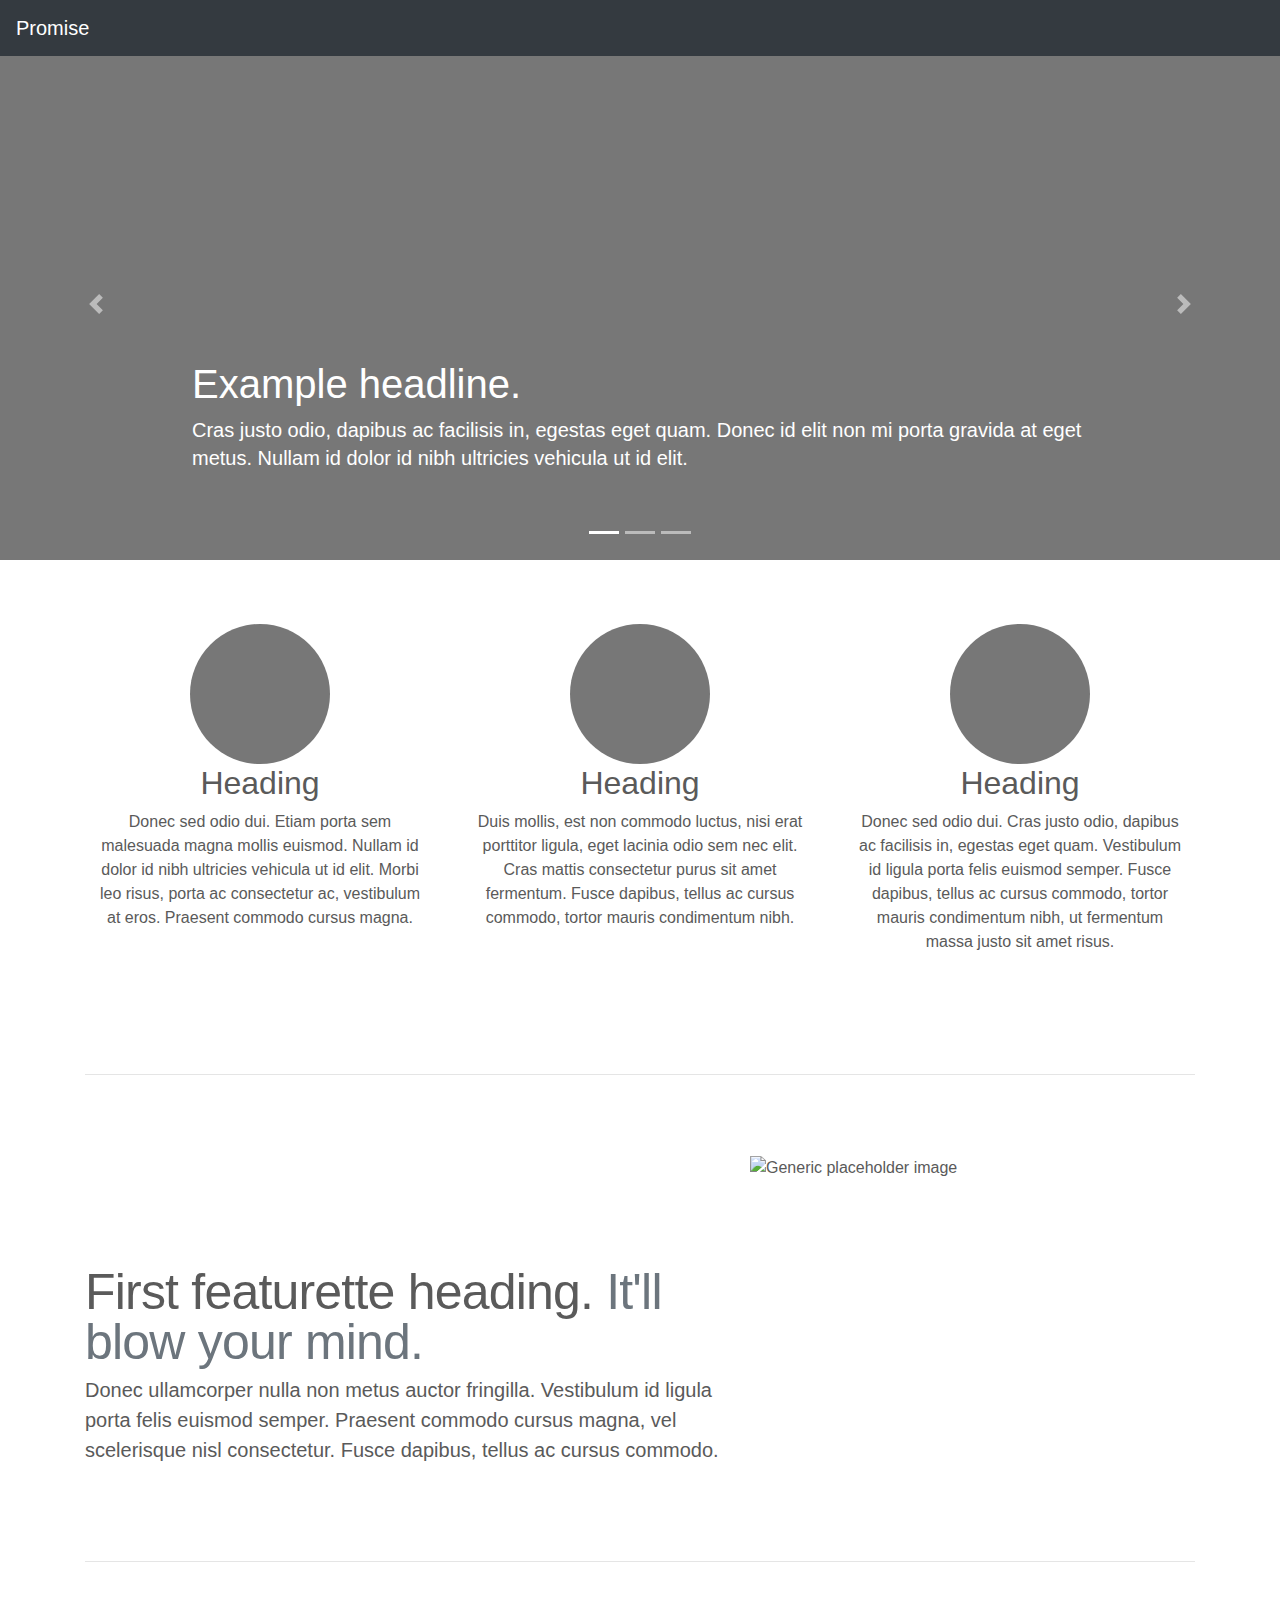
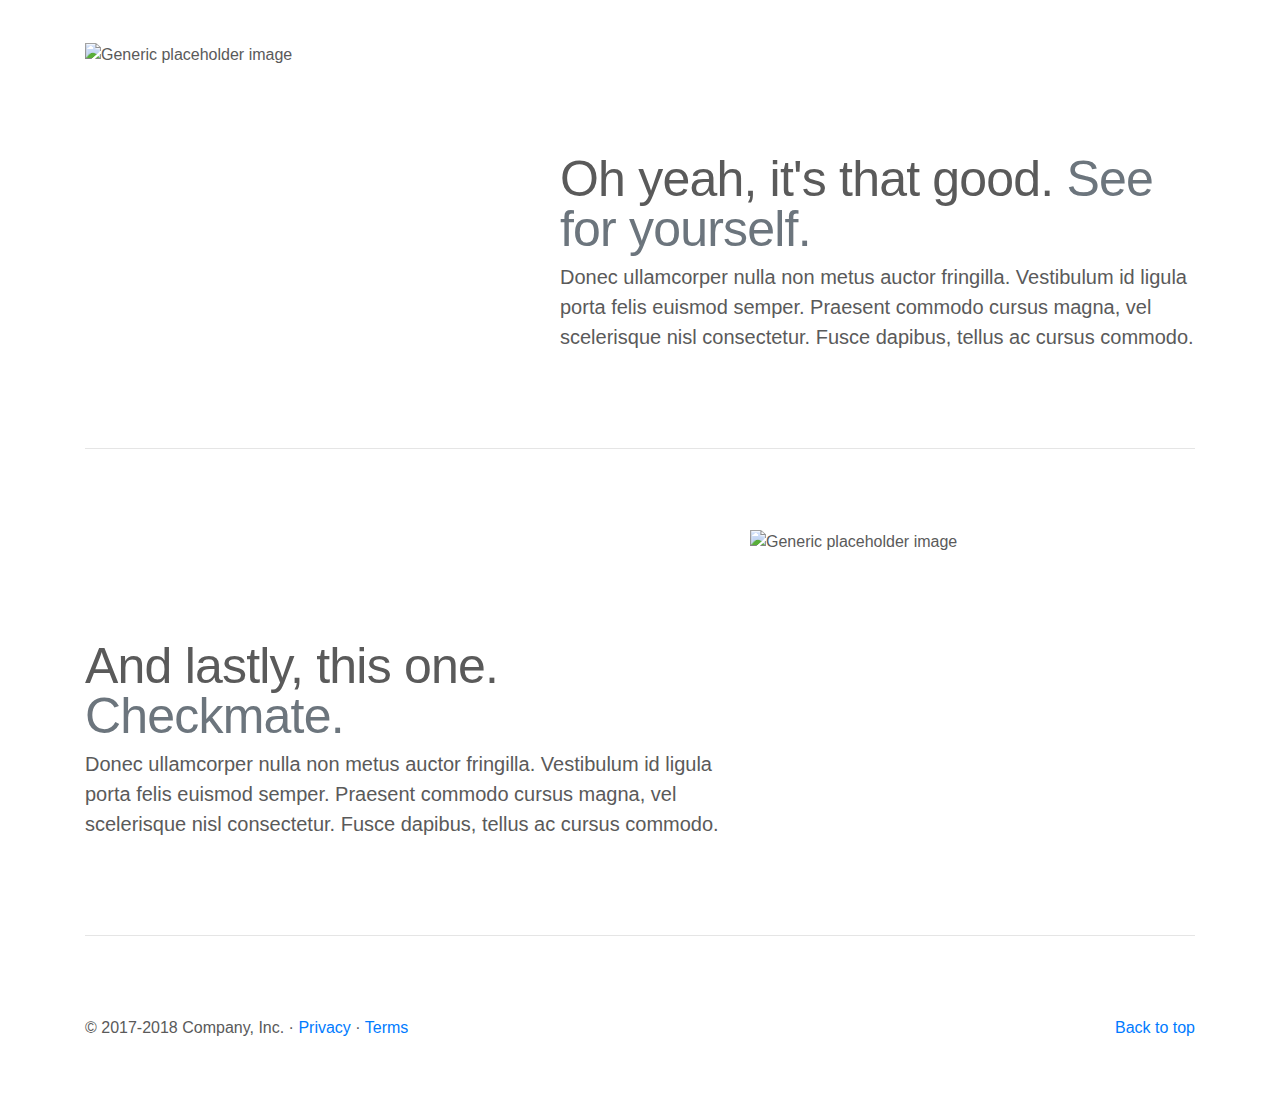
==== website/index.html @ 390e500b "Created project website" ====
<!doctype html>
<html lang="en">
  <head>
    <!-- Required meta tags -->
    <meta charset="utf-8">
    <meta name="viewport" content="width=device-width, initial-scale=1, shrink-to-fit=no">

    <!-- Bootstrap CSS -->
    <link rel="stylesheet" href="https://cdn.jsdelivr.net/npm/bootstrap@4.3.1/dist/css/bootstrap.min.css" integrity="sha384-ggOyR0iXCbMQv3Xipma34MD+dH/1fQ784/j6cY/iJTQUOhcWr7x9JvoRxT2MZw1T" crossorigin="anonymous">

    <!-- Custom styles for this template -->
    <link href="carousel.css" rel="stylesheet">

    <title>Hello, world!</title>
  </head>
  <body>
    <header>
      <nav class="navbar navbar-expand-md navbar-dark fixed-top bg-dark">
        <a class="navbar-brand" href="#">Promise</a>
      </nav>
    </header>

    <main role="main">

      <div id="myCarousel" class="carousel slide" data-ride="carousel">
        <ol class="carousel-indicators">
          <li data-target="#myCarousel" data-slide-to="0" class="active"></li>
          <li data-target="#myCarousel" data-slide-to="1"></li>
          <li data-target="#myCarousel" data-slide-to="2"></li>
        </ol>
        <div class="carousel-inner">
          <div class="carousel-item active">
            <img class="first-slide" src="[data-uri]" alt="First slide">
            <div class="container">
              <div class="carousel-caption text-left">
                <h1>Example headline.</h1>
                <p>Cras justo odio, dapibus ac facilisis in, egestas eget quam. Donec id elit non mi porta gravida at eget metus. Nullam id dolor id nibh ultricies vehicula ut id elit.</p>
              </div>
            </div>
          </div>
          <div class="carousel-item">
            <img class="second-slide" src="[data-uri]" alt="Second slide">
            <div class="container">
              <div class="carousel-caption">
                <h1>Another example headline.</h1>
                <p>Cras justo odio, dapibus ac facilisis in, egestas eget quam. Donec id elit non mi porta gravida at eget metus. Nullam id dolor id nibh ultricies vehicula ut id elit.</p>
              </div>
            </div>
          </div>
          <div class="carousel-item">
            <img class="third-slide" src="[data-uri]" alt="Third slide">
            <div class="container">
              <div class="carousel-caption text-right">
                <h1>One more for good measure.</h1>
                <p>Cras justo odio, dapibus ac facilisis in, egestas eget quam. Donec id elit non mi porta gravida at eget metus. Nullam id dolor id nibh ultricies vehicula ut id elit.</p>
              </div>
            </div>
          </div>
        </div>
        <a class="carousel-control-prev" href="#myCarousel" role="button" data-slide="prev">
          <span class="carousel-control-prev-icon" aria-hidden="true"></span>
          <span class="sr-only">Previous</span>
        </a>
        <a class="carousel-control-next" href="#myCarousel" role="button" data-slide="next">
          <span class="carousel-control-next-icon" aria-hidden="true"></span>
          <span class="sr-only">Next</span>
        </a>
      </div>


      <!-- Marketing messaging and featurettes
      ================================================== -->
      <!-- Wrap the rest of the page in another container to center all the content. -->

      <div class="container marketing">

        <!-- Three columns of text below the carousel -->
        <div class="row">
          
          
          <div class="col-lg-4">
            <img class="rounded-circle" src="[data-uri]" alt="Generic placeholder image" width="140" height="140">
            <h2>Heading</h2>
            <p>Donec sed odio dui. Etiam porta sem malesuada magna mollis euismod. Nullam id dolor id nibh ultricies vehicula ut id elit. Morbi leo risus, porta ac consectetur ac, vestibulum at eros. Praesent commodo cursus magna.</p>
          </div><!-- /.col-lg-4 -->
          
          <div class="col-lg-4">
            <img class="rounded-circle" src="[data-uri]" alt="Generic placeholder image" width="140" height="140">
            <h2>Heading</h2>
            <p>Duis mollis, est non commodo luctus, nisi erat porttitor ligula, eget lacinia odio sem nec elit. Cras mattis consectetur purus sit amet fermentum. Fusce dapibus, tellus ac cursus commodo, tortor mauris condimentum nibh.</p>
          </div><!-- /.col-lg-4 -->
          
          <div class="col-lg-4">
            <img class="rounded-circle" src="[data-uri]" alt="Generic placeholder image" width="140" height="140">
            <h2>Heading</h2>
            <p>Donec sed odio dui. Cras justo odio, dapibus ac facilisis in, egestas eget quam. Vestibulum id ligula porta felis euismod semper. Fusce dapibus, tellus ac cursus commodo, tortor mauris condimentum nibh, ut fermentum massa justo sit amet risus.</p>
          </div><!-- /.col-lg-4 -->
        
        
        </div><!-- /.row -->


        <!-- START THE FEATURETTES -->

        <hr class="featurette-divider">

        <div class="row featurette">
          <div class="col-md-7">
            <h2 class="featurette-heading">First featurette heading. <span class="text-muted">It'll blow your mind.</span></h2>
            <p class="lead">Donec ullamcorper nulla non metus auctor fringilla. Vestibulum id ligula porta felis euismod semper. Praesent commodo cursus magna, vel scelerisque nisl consectetur. Fusce dapibus, tellus ac cursus commodo.</p>
          </div>
          <div class="col-md-5">
            <img class="featurette-image img-fluid mx-auto" data-src="holder.js/500x500/auto" alt="Generic placeholder image">
          </div>
        </div>

        <hr class="featurette-divider">

        <div class="row featurette">
          <div class="col-md-7 order-md-2">
            <h2 class="featurette-heading">Oh yeah, it's that good. <span class="text-muted">See for yourself.</span></h2>
            <p class="lead">Donec ullamcorper nulla non metus auctor fringilla. Vestibulum id ligula porta felis euismod semper. Praesent commodo cursus magna, vel scelerisque nisl consectetur. Fusce dapibus, tellus ac cursus commodo.</p>
          </div>
          <div class="col-md-5 order-md-1">
            <img class="featurette-image img-fluid mx-auto" data-src="holder.js/500x500/auto" alt="Generic placeholder image">
          </div>
        </div>

        <hr class="featurette-divider">

        <div class="row featurette">
          <div class="col-md-7">
            <h2 class="featurette-heading">And lastly, this one. <span class="text-muted">Checkmate.</span></h2>
            <p class="lead">Donec ullamcorper nulla non metus auctor fringilla. Vestibulum id ligula porta felis euismod semper. Praesent commodo cursus magna, vel scelerisque nisl consectetur. Fusce dapibus, tellus ac cursus commodo.</p>
          </div>
          <div class="col-md-5">
            <img class="featurette-image img-fluid mx-auto" data-src="holder.js/500x500/auto" alt="Generic placeholder image">
          </div>
        </div>

        <hr class="featurette-divider">

        <!-- /END THE FEATURETTES -->

      </div><!-- /.container -->


      <!-- FOOTER -->
      <footer class="container">
        <p class="float-right"><a href="#">Back to top</a></p>
        <p>&copy; 2017-2018 Company, Inc. &middot; <a href="#">Privacy</a> &middot; <a href="#">Terms</a></p>
      </footer>
    </main>

    <!-- Optional JavaScript -->
    <!-- jQuery first, then Popper.js, then Bootstrap JS -->
    <script src="https://code.jquery.com/jquery-3.3.1.slim.min.js" integrity="sha384-q8i/X+965DzO0rT7abK41JStQIAqVgRVzpbzo5smXKp4YfRvH+8abtTE1Pi6jizo" crossorigin="anonymous"></script>
    <script src="https://cdn.jsdelivr.net/npm/popper.js@1.14.7/dist/umd/popper.min.js" integrity="sha384-UO2eT0CpHqdSJQ6hJty5KVphtPhzWj9WO1clHTMGa3JDZwrnQq4sF86dIHNDz0W1" crossorigin="anonymous"></script>
    <script src="https://cdn.jsdelivr.net/npm/bootstrap@4.3.1/dist/js/bootstrap.min.js" integrity="sha384-JjSmVgyd0p3pXB1rRibZUAYoIIy6OrQ6VrjIEaFf/nJGzIxFDsf4x0xIM+B07jRM" crossorigin="anonymous"></script>
  </body>
</html>
---- website/carousel.css ----
/* GLOBAL STYLES
-------------------------------------------------- */
/* Padding below the footer and lighter body text */

body {
    padding-top: 3rem;
    padding-bottom: 3rem;
    color: #5a5a5a;
  }
  
  
  /* CUSTOMIZE THE CAROUSEL
  -------------------------------------------------- */
  
  /* Carousel base class */
  .carousel {
    margin-bottom: 4rem;
  }
  /* Since positioning the image, we need to help out the caption */
  .carousel-caption {
    bottom: 3rem;
    z-index: 10;
  }
  
  /* Declare heights because of positioning of img element */
  .carousel-item {
    height: 32rem;
    background-color: #777;
  }
  .carousel-item > img {
    position: absolute;
    top: 0;
    left: 0;
    min-width: 100%;
    height: 32rem;
  }
  
  
  /* MARKETING CONTENT
  -------------------------------------------------- */
  
  /* Center align the text within the three columns below the carousel */
  .marketing .col-lg-4 {
    margin-bottom: 1.5rem;
    text-align: center;
  }
  .marketing h2 {
    font-weight: 400;
  }
  .marketing .col-lg-4 p {
    margin-right: .75rem;
    margin-left: .75rem;
  }
  
  
  /* Featurettes
  ------------------------- */
  
  .featurette-divider {
    margin: 5rem 0; /* Space out the Bootstrap <hr> more */
  }
  
  /* Thin out the marketing headings */
  .featurette-heading {
    font-weight: 300;
    line-height: 1;
    letter-spacing: -.05rem;
  }
  
  
  /* RESPONSIVE CSS
  -------------------------------------------------- */
  
  @media (min-width: 40em) {
    /* Bump up size of carousel content */
    .carousel-caption p {
      margin-bottom: 1.25rem;
      font-size: 1.25rem;
      line-height: 1.4;
    }
  
    .featurette-heading {
      font-size: 50px;
    }
  }
  
  @media (min-width: 62em) {
    .featurette-heading {
      margin-top: 7rem;
    }
  }
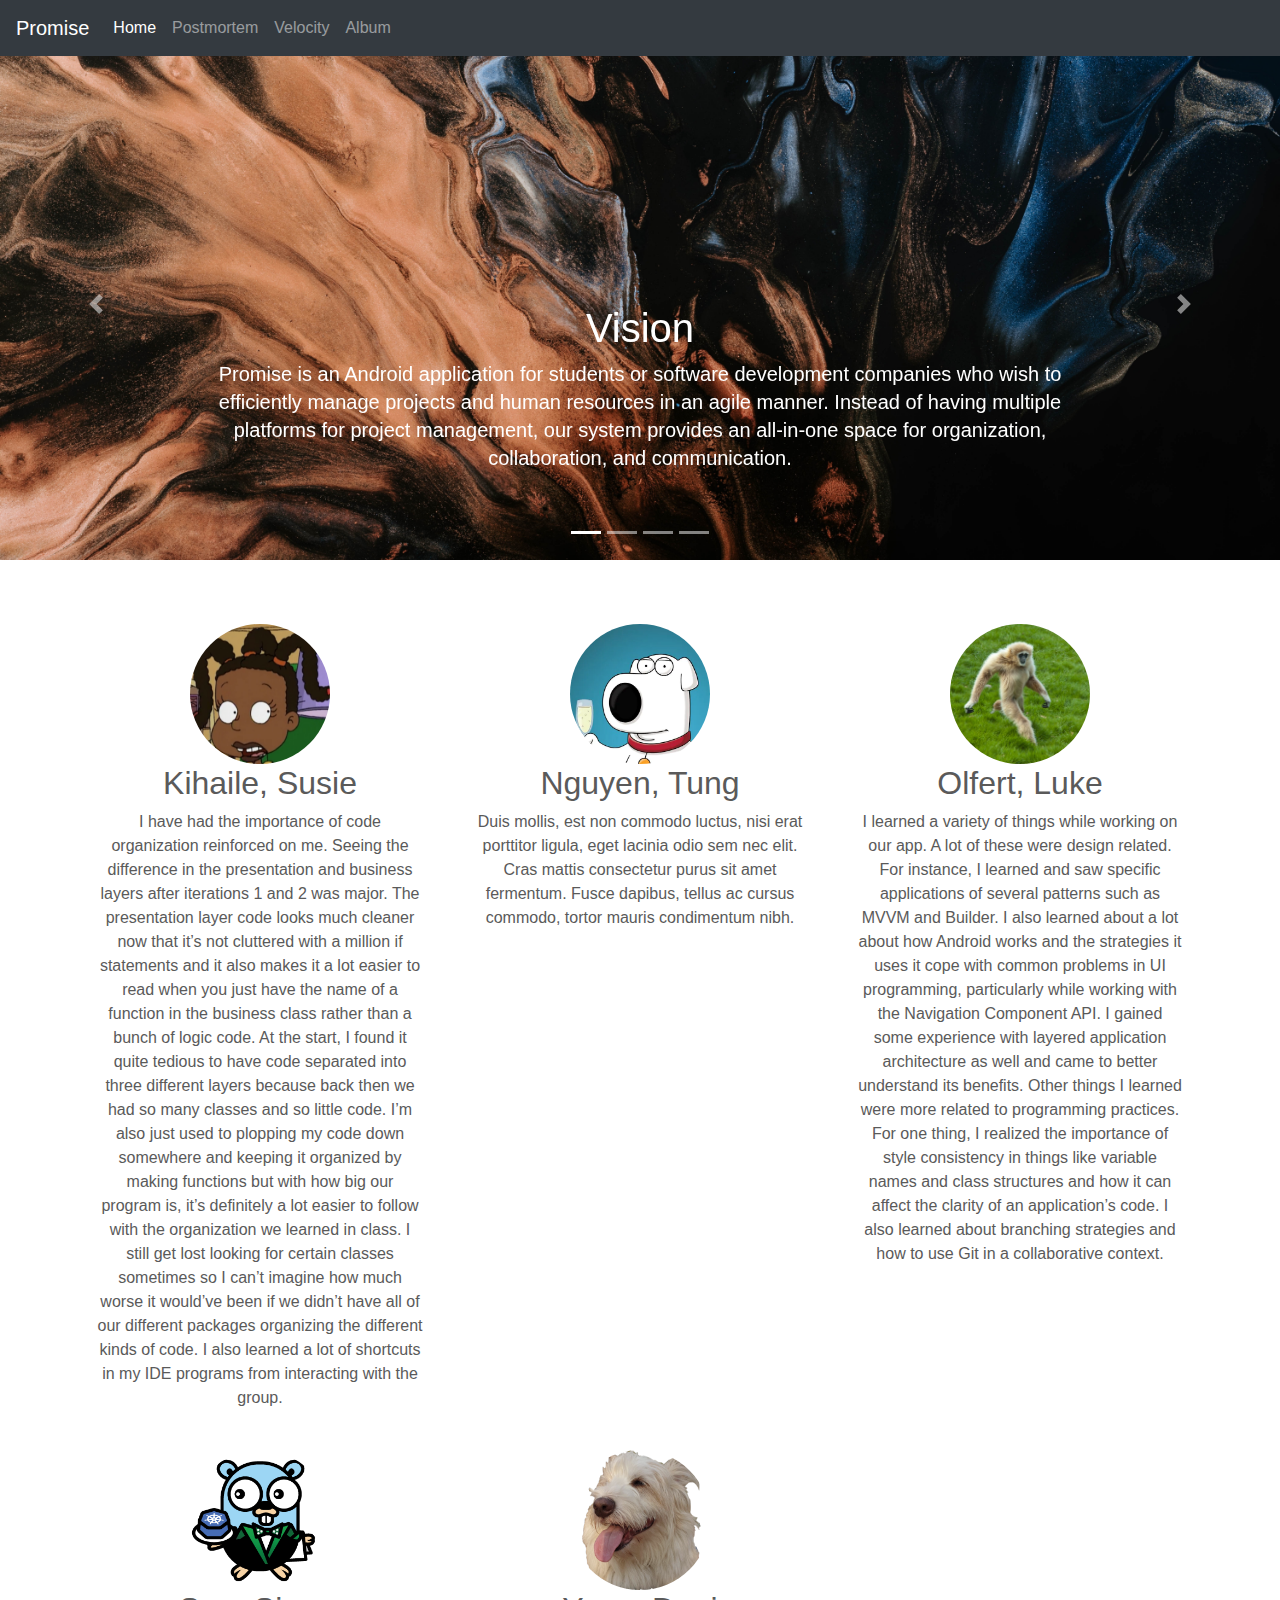
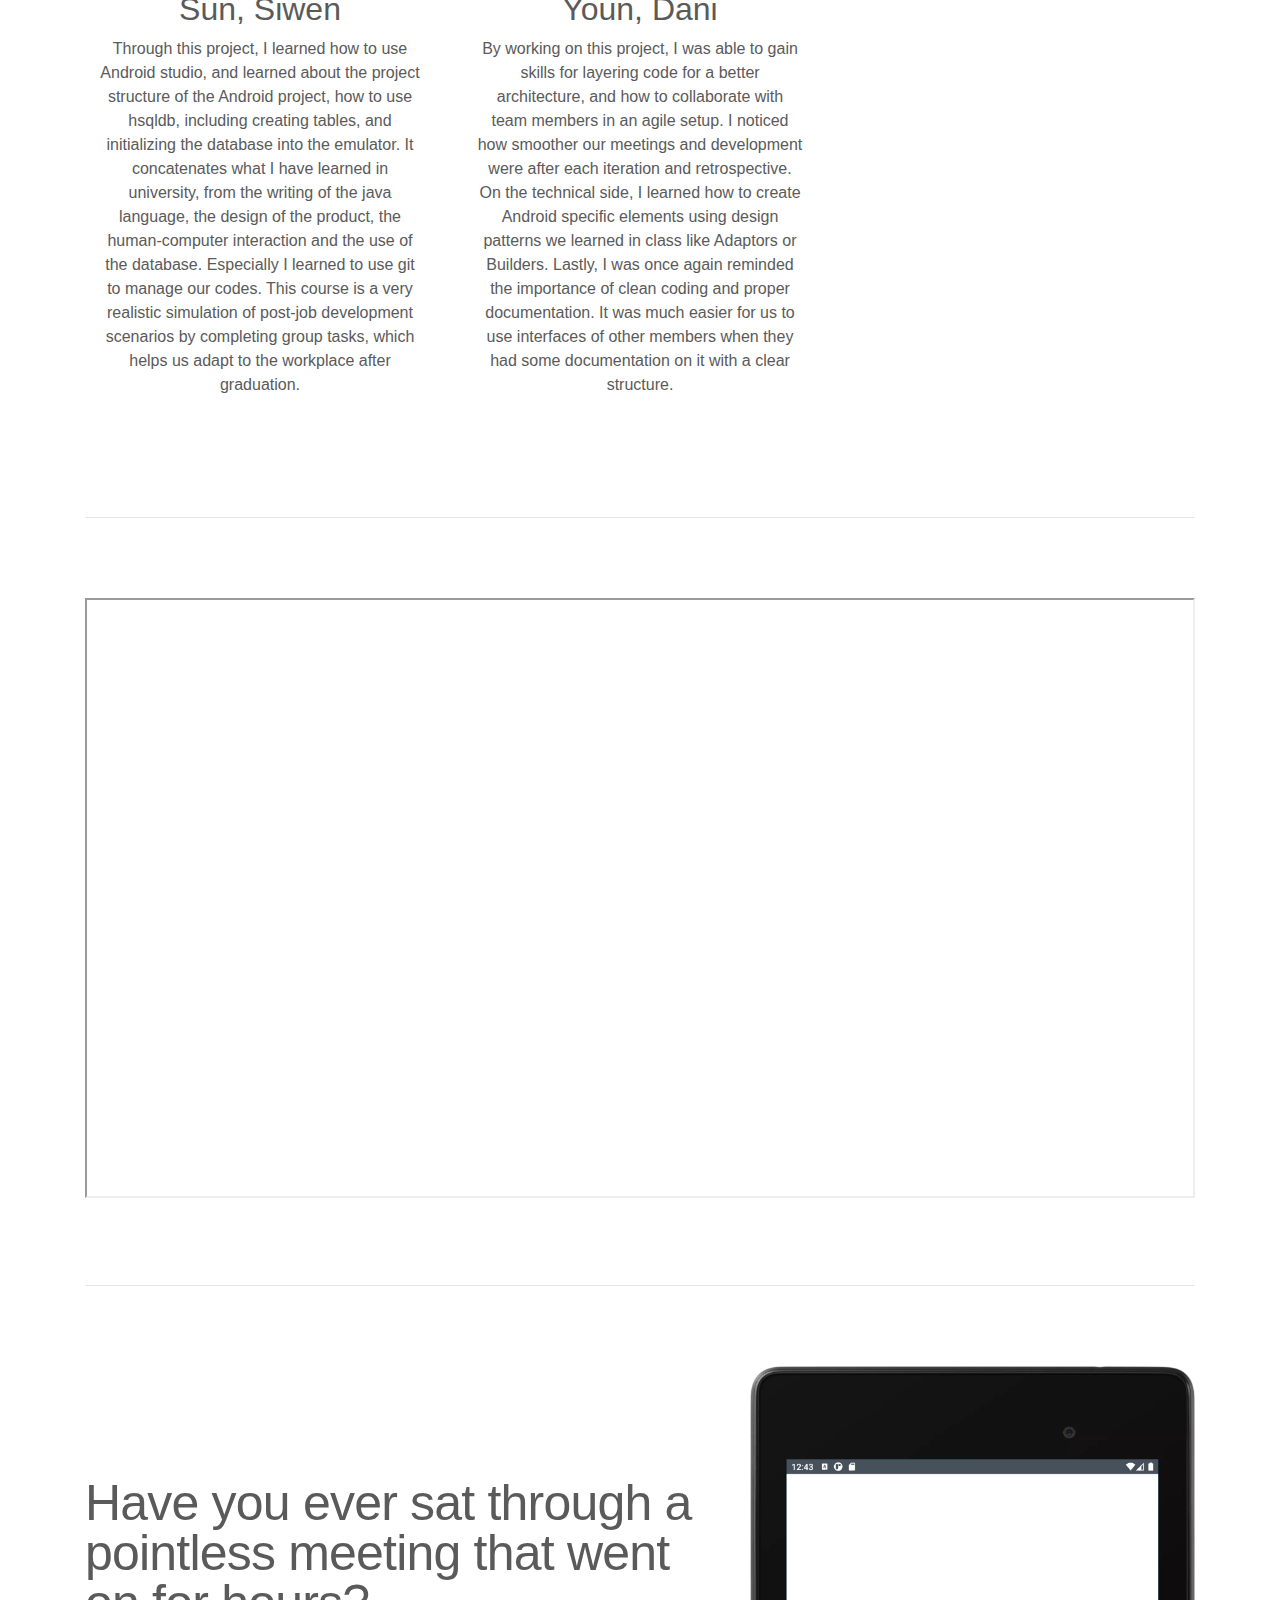
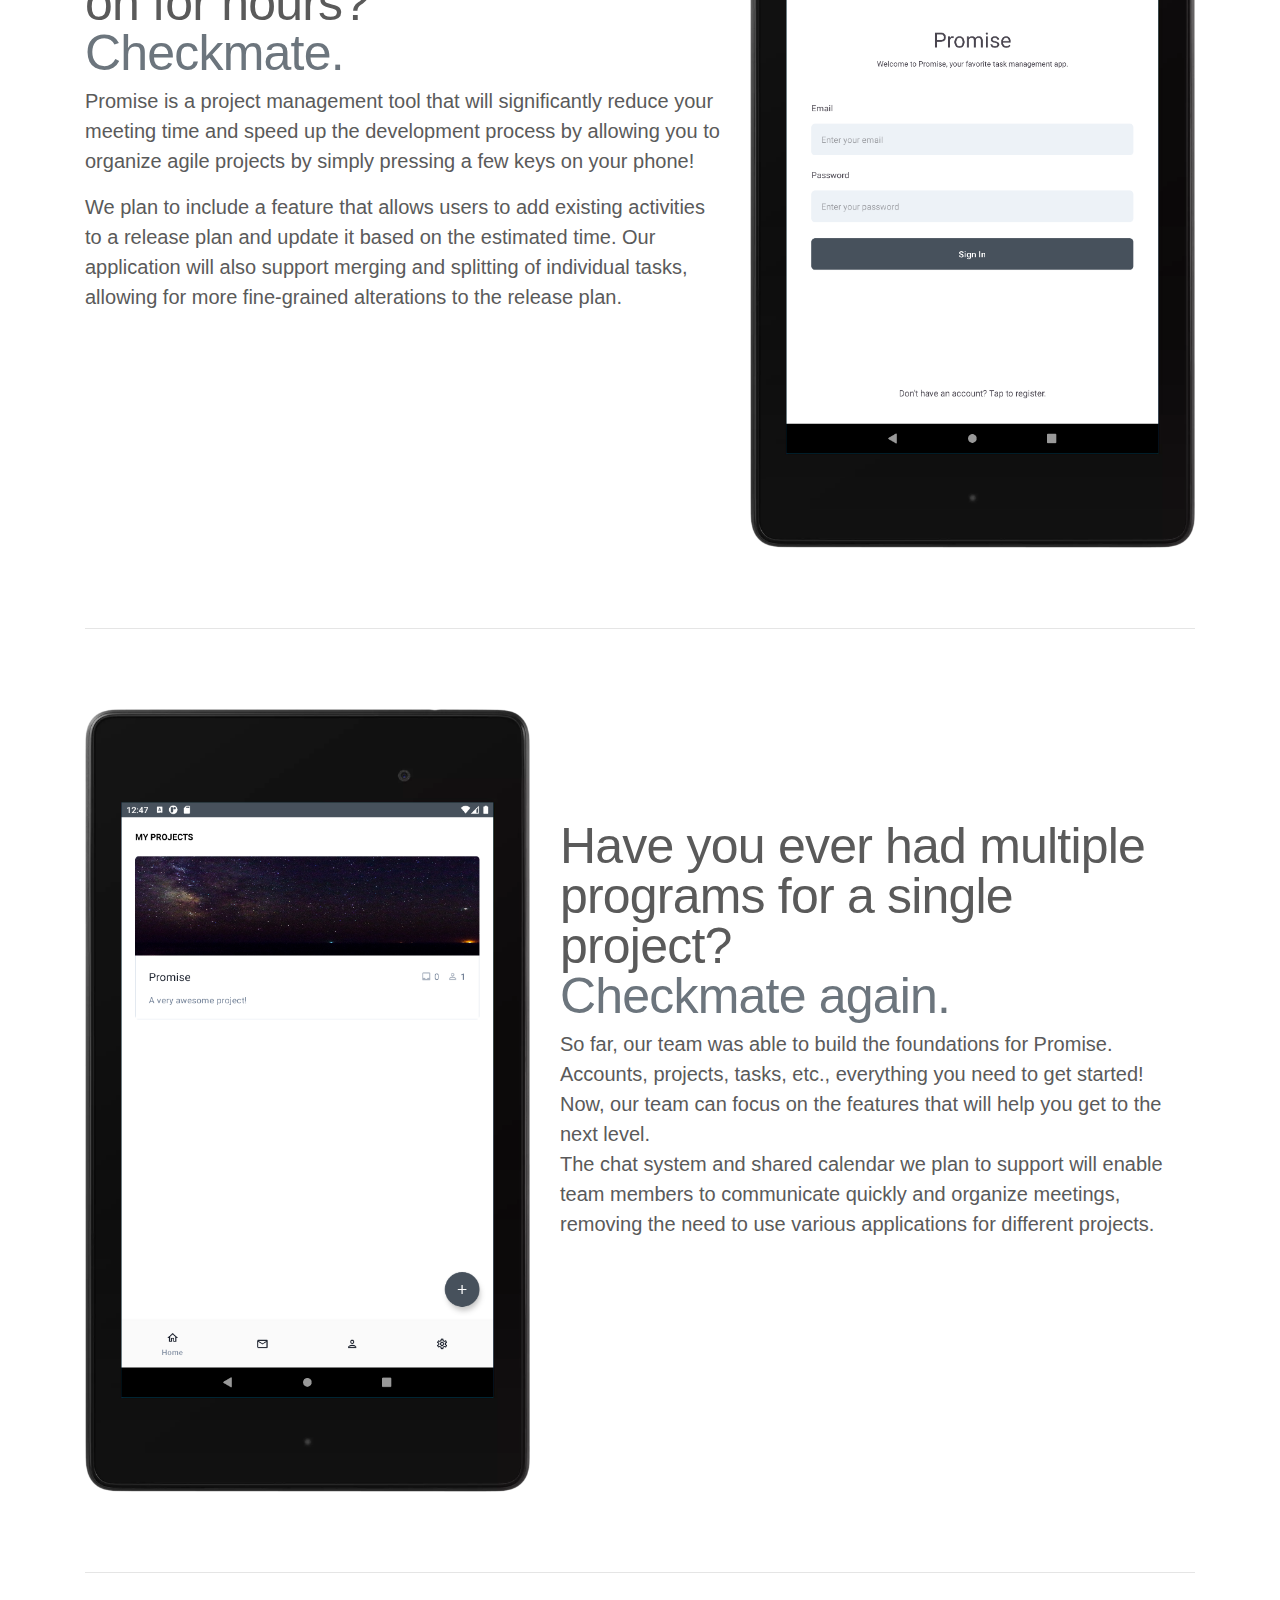
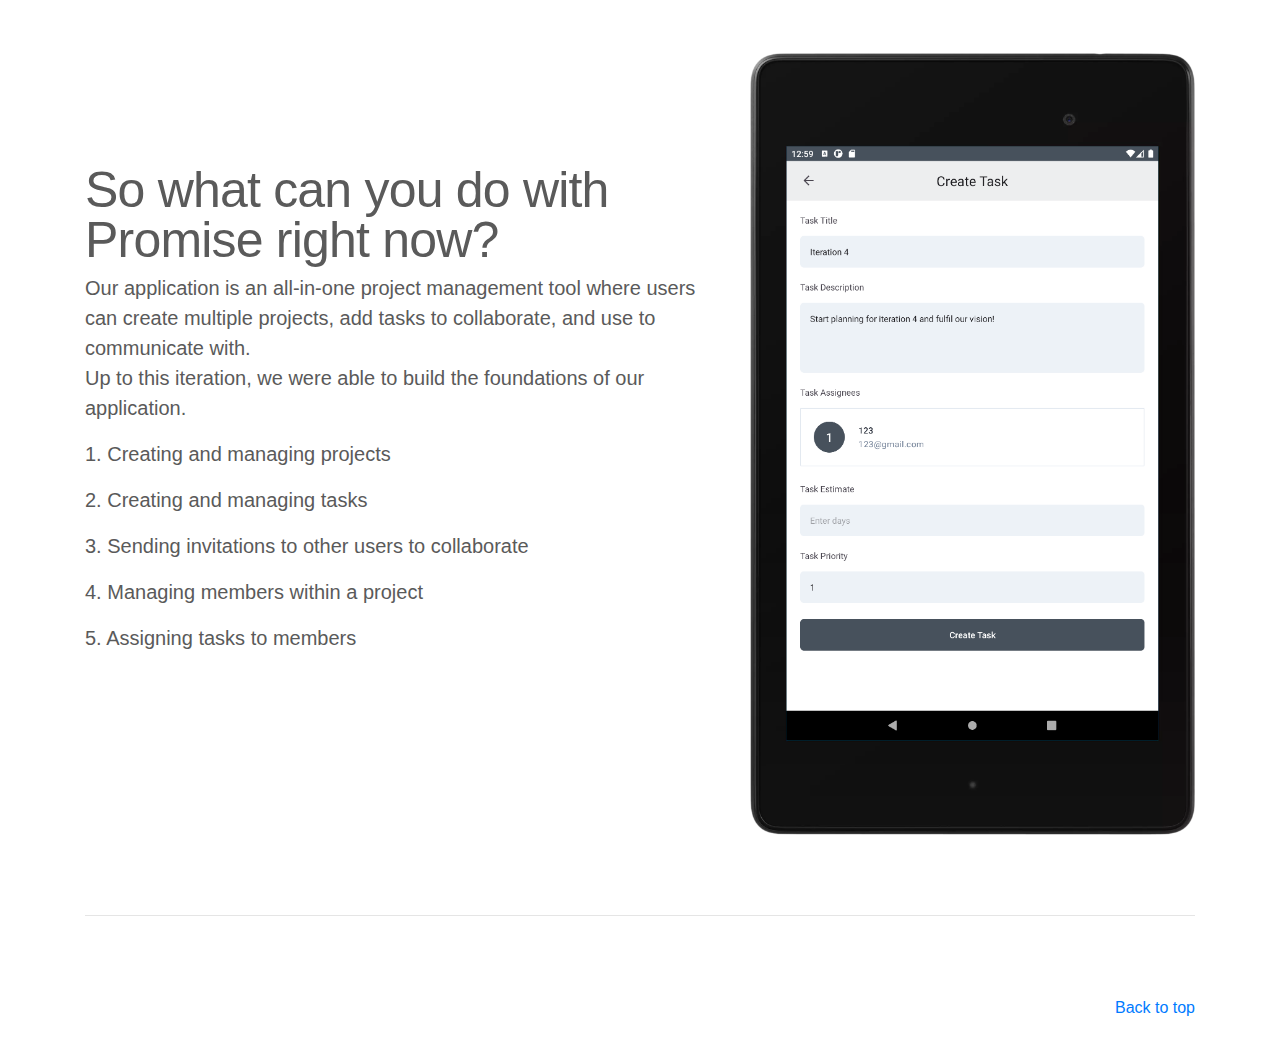
==== commit 7136ea49: "Completed project website" ====
--- a/website/index.html
+++ b/website/index.html
@@ -11,13 +11,32 @@
     <!-- Custom styles for this template -->
     <link href="carousel.css" rel="stylesheet">
 
-    <title>Hello, world!</title>
+    <title>Promise</title>
   </head>
   <body>
     <header>
       <nav class="navbar navbar-expand-md navbar-dark fixed-top bg-dark">
         <a class="navbar-brand" href="#">Promise</a>
+
+        <div class="collapse navbar-collapse" id="navbarCollapse">
+            <ul class="navbar-nav me-auto mb-2 mb-md-0">
+              <li class="nav-item">
+                <a class="nav-link active" aria-current="page" href="index.html">Home</a>
+              </li>
+              <li class="nav-item">
+                <a class="nav-link" href="post.html">Postmortem</a>
+              </li>
+              <li class="nav-item">
+                <a class="nav-link" href="velocity.html">Velocity</a>
+              </li>
+              <li class="nav-item">
+                <a class="nav-link" href="album.html">Album</a>
+              </li>
+            </ul>
+          </div>
+
       </nav>
+
     </header>
 
     <main role="main">
@@ -27,33 +46,47 @@
           <li data-target="#myCarousel" data-slide-to="0" class="active"></li>
           <li data-target="#myCarousel" data-slide-to="1"></li>
           <li data-target="#myCarousel" data-slide-to="2"></li>
+          <li data-target="#myCarousel" data-slide-to="3"></li>
         </ol>
         <div class="carousel-inner">
           <div class="carousel-item active">
-            <img class="first-slide" src="[data-uri]" alt="First slide">
-            <div class="container">
-              <div class="carousel-caption text-left">
-                <h1>Example headline.</h1>
-                <p>Cras justo odio, dapibus ac facilisis in, egestas eget quam. Donec id elit non mi porta gravida at eget metus. Nullam id dolor id nibh ultricies vehicula ut id elit.</p>
+            <div class="container">
+              <div class="carousel-caption">
+                <h1>Vision</h1>
+                <p>Promise is an Android application for students or software development companies who wish to efficiently manage projects and human resources in an agile manner. 
+                    Instead of having multiple platforms for project management, our system provides an all-in-one space for organization, collaboration, and communication.</p>
               </div>
             </div>
           </div>
+          
           <div class="carousel-item">
-            <img class="second-slide" src="[data-uri]" alt="Second slide">
+            <div class="container">
+                <div class="carousel-caption">
+                    <h1>Organization</h1>
+                    <p>Organize your tasks with Promise.
+                        Add tasks to a project and assign members to each task. 
+                        The tasks will be divided and organized by their progress for the project members to easily manage them.</p>
+                </div>
+            </div>
+          </div>
+          <div class="carousel-item">
             <div class="container">
               <div class="carousel-caption">
-                <h1>Another example headline.</h1>
-                <p>Cras justo odio, dapibus ac facilisis in, egestas eget quam. Donec id elit non mi porta gravida at eget metus. Nullam id dolor id nibh ultricies vehicula ut id elit.</p>
+                <h1>Collaboration</h1>
+                <p>Invite others or join projects to work together. 
+                    Manage team members by assigning roles.
+                    We plan to make our roles and tasks more customizable so users can have more control over their projects.</p>
               </div>
             </div>
           </div>
           <div class="carousel-item">
-            <img class="third-slide" src="[data-uri]" alt="Third slide">
-            <div class="container">
-              <div class="carousel-caption text-right">
-                <h1>One more for good measure.</h1>
-                <p>Cras justo odio, dapibus ac facilisis in, egestas eget quam. Donec id elit non mi porta gravida at eget metus. Nullam id dolor id nibh ultricies vehicula ut id elit.</p>
-              </div>
+            <div class="container">
+                <div class="carousel-caption">
+                    <h1>Communication</h1>
+                    <p>Promise will also serve as a communication platform.
+                        We plan to support a shared calendar and a chat system in the future. 
+                        This will help the users distribute work flexibly, review their own schedule and organize group meetings that work for all members.</p>
+                </div>
             </div>
           </div>
         </div>
@@ -74,43 +107,64 @@
 
       <div class="container marketing">
 
-        <!-- Three columns of text below the carousel -->
+        <!-- Contributors -->
         <div class="row">
           
           
           <div class="col-lg-4">
-            <img class="rounded-circle" src="[data-uri]" alt="Generic placeholder image" width="140" height="140">
-            <h2>Heading</h2>
-            <p>Donec sed odio dui. Etiam porta sem malesuada magna mollis euismod. Nullam id dolor id nibh ultricies vehicula ut id elit. Morbi leo risus, porta ac consectetur ac, vestibulum at eros. Praesent commodo cursus magna.</p>
-          </div><!-- /.col-lg-4 -->
-          
-          <div class="col-lg-4">
-            <img class="rounded-circle" src="[data-uri]" alt="Generic placeholder image" width="140" height="140">
-            <h2>Heading</h2>
+            <img class="rounded-circle" src="/website/images/susie.png" alt="Generic placeholder image" width="140" height="140">
+            <h2>Kihaile, Susie</h2>
+            <p>I have had the importance of code organization reinforced on me. Seeing the difference in the presentation and business layers after iterations 1 and 2 was major. The presentation layer code looks much cleaner now that it’s not cluttered with a million if statements and it also makes it a lot easier to read when you just have the name of a function in the business class rather than a bunch of logic code. At the start, I found it quite tedious to have code separated into three different layers because back then we had so many classes and so little code. I’m also just used to plopping my code down somewhere and keeping it organized by making functions but with how big our program is, it’s definitely a lot easier to follow with the organization we learned in class. I still get lost looking for certain classes sometimes so I can’t imagine how much worse it would’ve been if we didn’t have all of our different packages organizing the different kinds of code. 
+                I also learned a lot of shortcuts in my IDE programs from interacting with the group.
+            </p>
+          </div><!-- /.col-lg-4 -->
+          
+          <div class="col-lg-4">
+            <img class="rounded-circle" src="/website/images/felix.png" alt="Generic placeholder image" width="140" height="140">
+            <h2>Nguyen, Tung</h2>
             <p>Duis mollis, est non commodo luctus, nisi erat porttitor ligula, eget lacinia odio sem nec elit. Cras mattis consectetur purus sit amet fermentum. Fusce dapibus, tellus ac cursus commodo, tortor mauris condimentum nibh.</p>
           </div><!-- /.col-lg-4 -->
-          
-          <div class="col-lg-4">
-            <img class="rounded-circle" src="[data-uri]" alt="Generic placeholder image" width="140" height="140">
-            <h2>Heading</h2>
-            <p>Donec sed odio dui. Cras justo odio, dapibus ac facilisis in, egestas eget quam. Vestibulum id ligula porta felis euismod semper. Fusce dapibus, tellus ac cursus commodo, tortor mauris condimentum nibh, ut fermentum massa justo sit amet risus.</p>
-          </div><!-- /.col-lg-4 -->
-        
-        
+
+          <div class="col-lg-4">
+            <img class="rounded-circle" src="/website/images/gibbon.png" alt="Generic placeholder image" width="140" height="140">
+            <h2>Olfert, Luke</h2>
+            <p>I learned a variety of things while working on our app. A lot of these were design related. For instance, I learned and saw specific applications of several patterns such as MVVM and Builder. I also learned about a lot about how Android works and the strategies it uses it cope with common problems in UI programming, particularly while working with the Navigation Component API. I gained some experience with layered application architecture as well and came to better understand its benefits. Other things I learned were more related to programming practices. For one thing, I realized the importance of style consistency in things like variable names and class structures and how it can affect the clarity of an application’s code. I also learned about branching strategies and how to use Git in a collaborative context.</p>
+          </div><!-- /.col-lg-4 -->
+          
+          <div class="col-lg-4">
+            <img class="rounded-circle" src="/website/images/siwen.png" alt="Generic placeholder image" width="140" height="140">
+            <h2>Sun, Siwen</h2>
+            <p>Through this project, I learned how to use Android studio, and learned about the project structure of the Android project, how to use hsqldb, including creating tables, and initializing the database into the emulator. It concatenates what I have learned in university, from the writing of the java language, the design of the product, the human-computer interaction and the use of the database. Especially I learned to use git to manage our codes. This course is a very realistic simulation of post-job development scenarios by completing group tasks, which helps us adapt to the workplace after graduation.</p>
+          </div><!-- /.col-lg-4 -->
+
+          <div class="col-lg-4">
+            <img class="rounded-circle" src="/website/images/oscar.png" alt="Generic placeholder image" width="140" height="140">
+            <h2>Youn, Dani</h2>
+            <p>By working on this project, I was able to gain skills for layering code for a better architecture, and how to collaborate with team members in an agile setup. I noticed how smoother our meetings and development were after each iteration and retrospective. On the technical side, I learned how to create Android specific elements using design patterns we learned in class like Adaptors or Builders. Lastly, I was once again reminded the importance of clean coding and proper documentation. It was much easier for us to use interfaces of other members when they had some documentation on it with a clear structure.</p>
+          </div><!-- /.col-lg-4 -->
+
         </div><!-- /.row -->
 
 
         <!-- START THE FEATURETTES -->
+
+        <hr class="featurette-divider">
+
+        <iframe width="100%" height="600"
+        src="https://www.youtube.com/embed/N8J2-PWYoaA">
+        </iframe>
 
         <hr class="featurette-divider">
 
         <div class="row featurette">
           <div class="col-md-7">
-            <h2 class="featurette-heading">First featurette heading. <span class="text-muted">It'll blow your mind.</span></h2>
-            <p class="lead">Donec ullamcorper nulla non metus auctor fringilla. Vestibulum id ligula porta felis euismod semper. Praesent commodo cursus magna, vel scelerisque nisl consectetur. Fusce dapibus, tellus ac cursus commodo.</p>
-          </div>
+            <h3 class="featurette-heading">Have you ever sat through a pointless meeting that went on for hours?
+                <br><span class="text-muted">Checkmate.</span></h2>
+            <p class="lead">Promise is a project management tool that will significantly reduce your meeting time and speed up the development process by allowing you to organize agile projects by simply pressing a few keys on your phone!</p>
+            <p class="lead">We plan to include a feature that allows users to add existing activities to a release plan and update it based on the estimated time. Our application will also support merging and splitting of individual tasks, allowing for more fine-grained alterations to the release plan.</p>
+        </div>
           <div class="col-md-5">
-            <img class="featurette-image img-fluid mx-auto" data-src="holder.js/500x500/auto" alt="Generic placeholder image">
+            <img class="featurette-image img-fluid mx-auto" src="/website/images/login.png" alt="Generic placeholder image">
           </div>
         </div>
 
@@ -118,25 +172,36 @@
 
         <div class="row featurette">
           <div class="col-md-7 order-md-2">
-            <h2 class="featurette-heading">Oh yeah, it's that good. <span class="text-muted">See for yourself.</span></h2>
-            <p class="lead">Donec ullamcorper nulla non metus auctor fringilla. Vestibulum id ligula porta felis euismod semper. Praesent commodo cursus magna, vel scelerisque nisl consectetur. Fusce dapibus, tellus ac cursus commodo.</p>
+            <h3 class="featurette-heading">Have you ever had multiple programs for a single project?
+                <br><span class="text-muted">Checkmate again.</span></h2>
+            <p class="lead">
+                So far, our team was able to build the foundations for Promise.
+                <br> Accounts, projects, tasks, etc., everything you need to get started!
+                <br> Now, our team can focus on the features that will help you get to the next level.
+                <br> The chat system and shared calendar we plan to support will enable team members to communicate quickly and organize meetings, removing the need to use various applications for different projects.</p>
           </div>
           <div class="col-md-5 order-md-1">
-            <img class="featurette-image img-fluid mx-auto" data-src="holder.js/500x500/auto" alt="Generic placeholder image">
+            <img class="featurette-image img-fluid mx-auto" src="/website/images/dashboard.png" alt="Generic placeholder image">
           </div>
         </div>
 
         <hr class="featurette-divider">
 
         <div class="row featurette">
-          <div class="col-md-7">
-            <h2 class="featurette-heading">And lastly, this one. <span class="text-muted">Checkmate.</span></h2>
-            <p class="lead">Donec ullamcorper nulla non metus auctor fringilla. Vestibulum id ligula porta felis euismod semper. Praesent commodo cursus magna, vel scelerisque nisl consectetur. Fusce dapibus, tellus ac cursus commodo.</p>
-          </div>
-          <div class="col-md-5">
-            <img class="featurette-image img-fluid mx-auto" data-src="holder.js/500x500/auto" alt="Generic placeholder image">
-          </div>
-        </div>
+            <div class="col-md-7">
+              <h3 class="featurette-heading">So what can you do with Promise right now?<span class="text-muted"></span></h2>
+              <p class="lead">Our application is an all-in-one project management tool where users can create multiple projects, add tasks to collaborate, and use to communicate with. 
+                  <br> Up to this iteration, we were able to build the foundations of our application.</p>
+              <p class="lead">1. Creating and managing projects</p>
+              <p class="lead">2. Creating and managing tasks</p>
+              <p class="lead">3. Sending invitations to other users to collaborate</p>
+              <p class="lead">4. Managing members within a project</p>
+              <p class="lead">5. Assigning tasks to members</p>
+          </div>
+            <div class="col-md-5">
+              <img class="featurette-image img-fluid mx-auto" src="/website/images/task.png" alt="Generic placeholder image">
+            </div>
+          </div>
 
         <hr class="featurette-divider">
 
@@ -148,7 +213,6 @@
       <!-- FOOTER -->
       <footer class="container">
         <p class="float-right"><a href="#">Back to top</a></p>
-        <p>&copy; 2017-2018 Company, Inc. &middot; <a href="#">Privacy</a> &middot; <a href="#">Terms</a></p>
       </footer>
     </main>
 
--- a/website/carousel.css
+++ b/website/carousel.css
@@ -15,6 +15,8 @@
   /* Carousel base class */
   .carousel {
     margin-bottom: 4rem;
+    background-image: url(/website/images/pawel-czerwinski-tMbQpdguDVQ-unsplash.jpg);
+    background-size: cover;
   }
   /* Since positioning the image, we need to help out the caption */
   .carousel-caption {
@@ -25,16 +27,25 @@
   /* Declare heights because of positioning of img element */
   .carousel-item {
     height: 32rem;
-    background-color: #777;
+    /* background-color: #777; */
   }
   .carousel-item > img {
     position: absolute;
+    object-fit: cover;
     top: 0;
     left: 0;
     min-width: 100%;
     height: 32rem;
   }
   
+  img {
+    image-rendering: auto;
+    image-rendering: crisp-edges;
+    image-rendering: pixelated;
+  
+    /* Safari seems to support, but seems deprecated and does the same thing as the others. */
+    image-rendering: -webkit-optimize-contrast;
+  }
   
   /* MARKETING CONTENT
   -------------------------------------------------- */
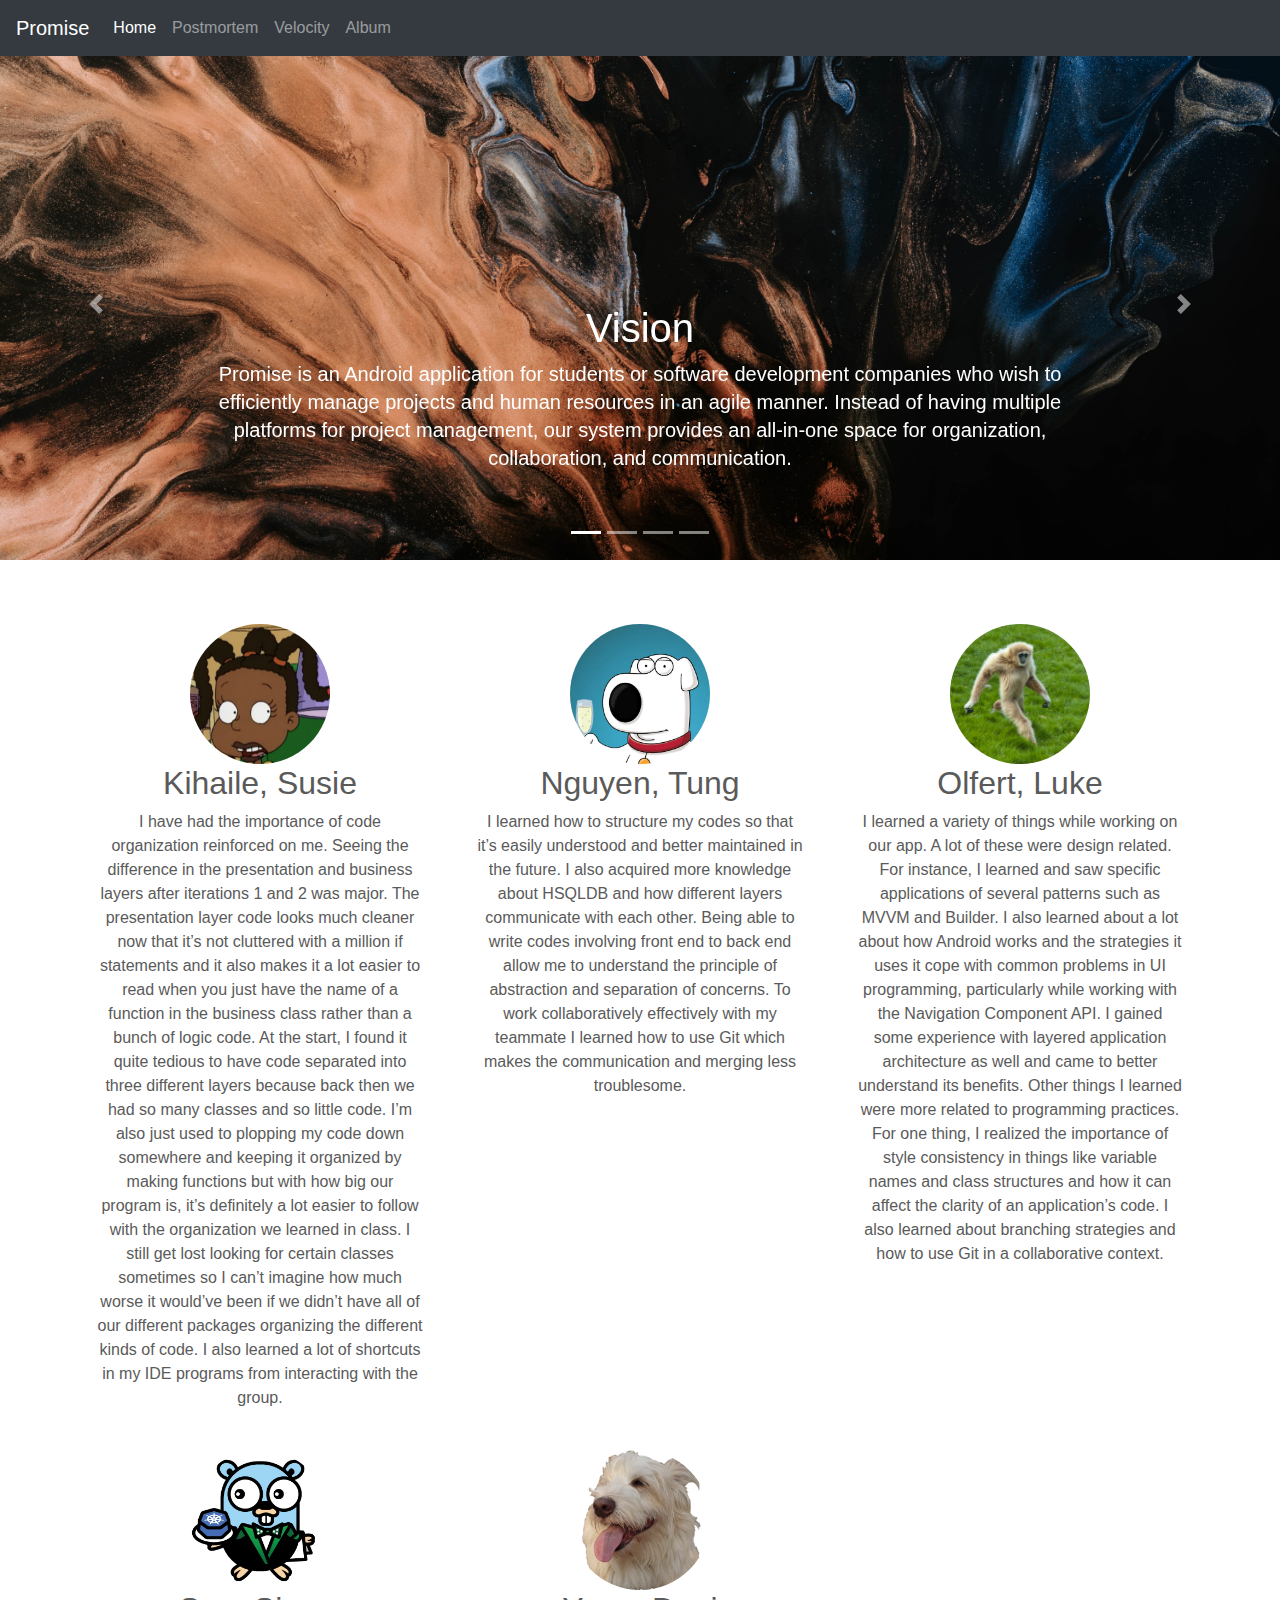
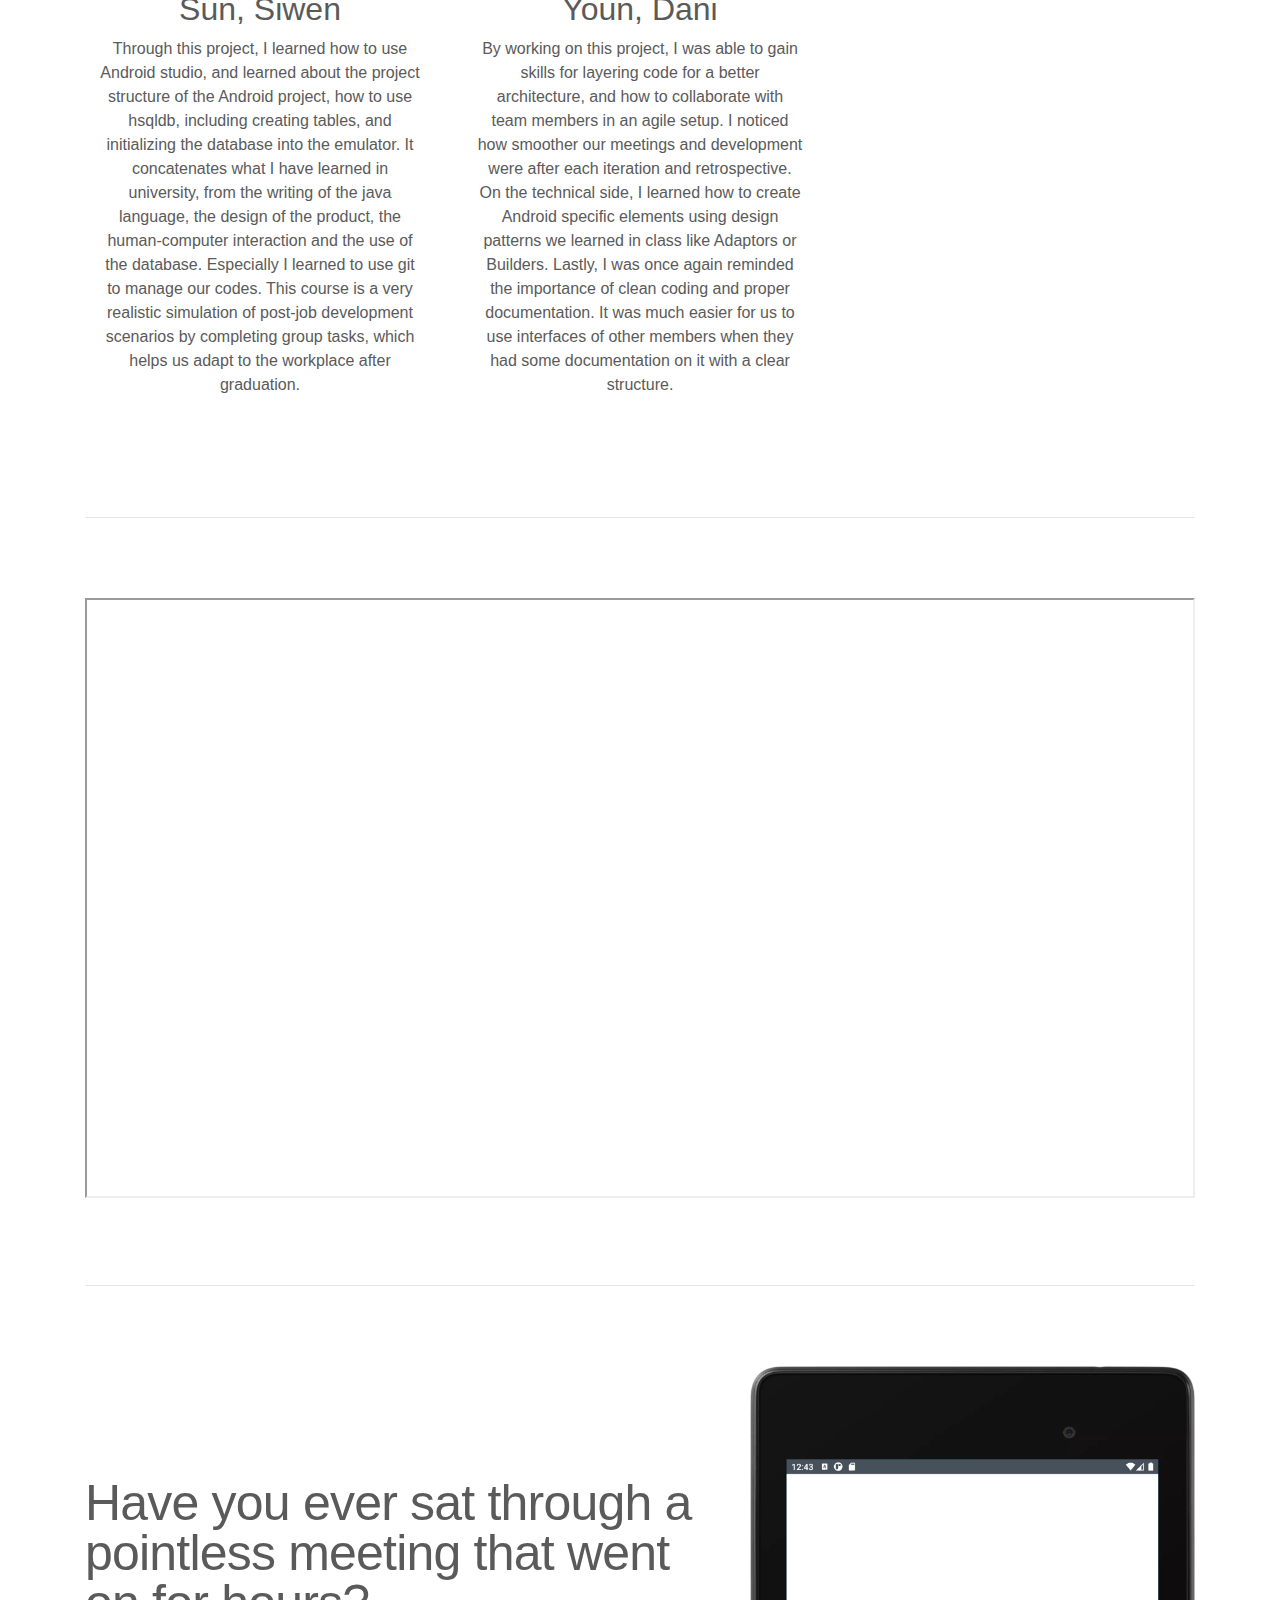
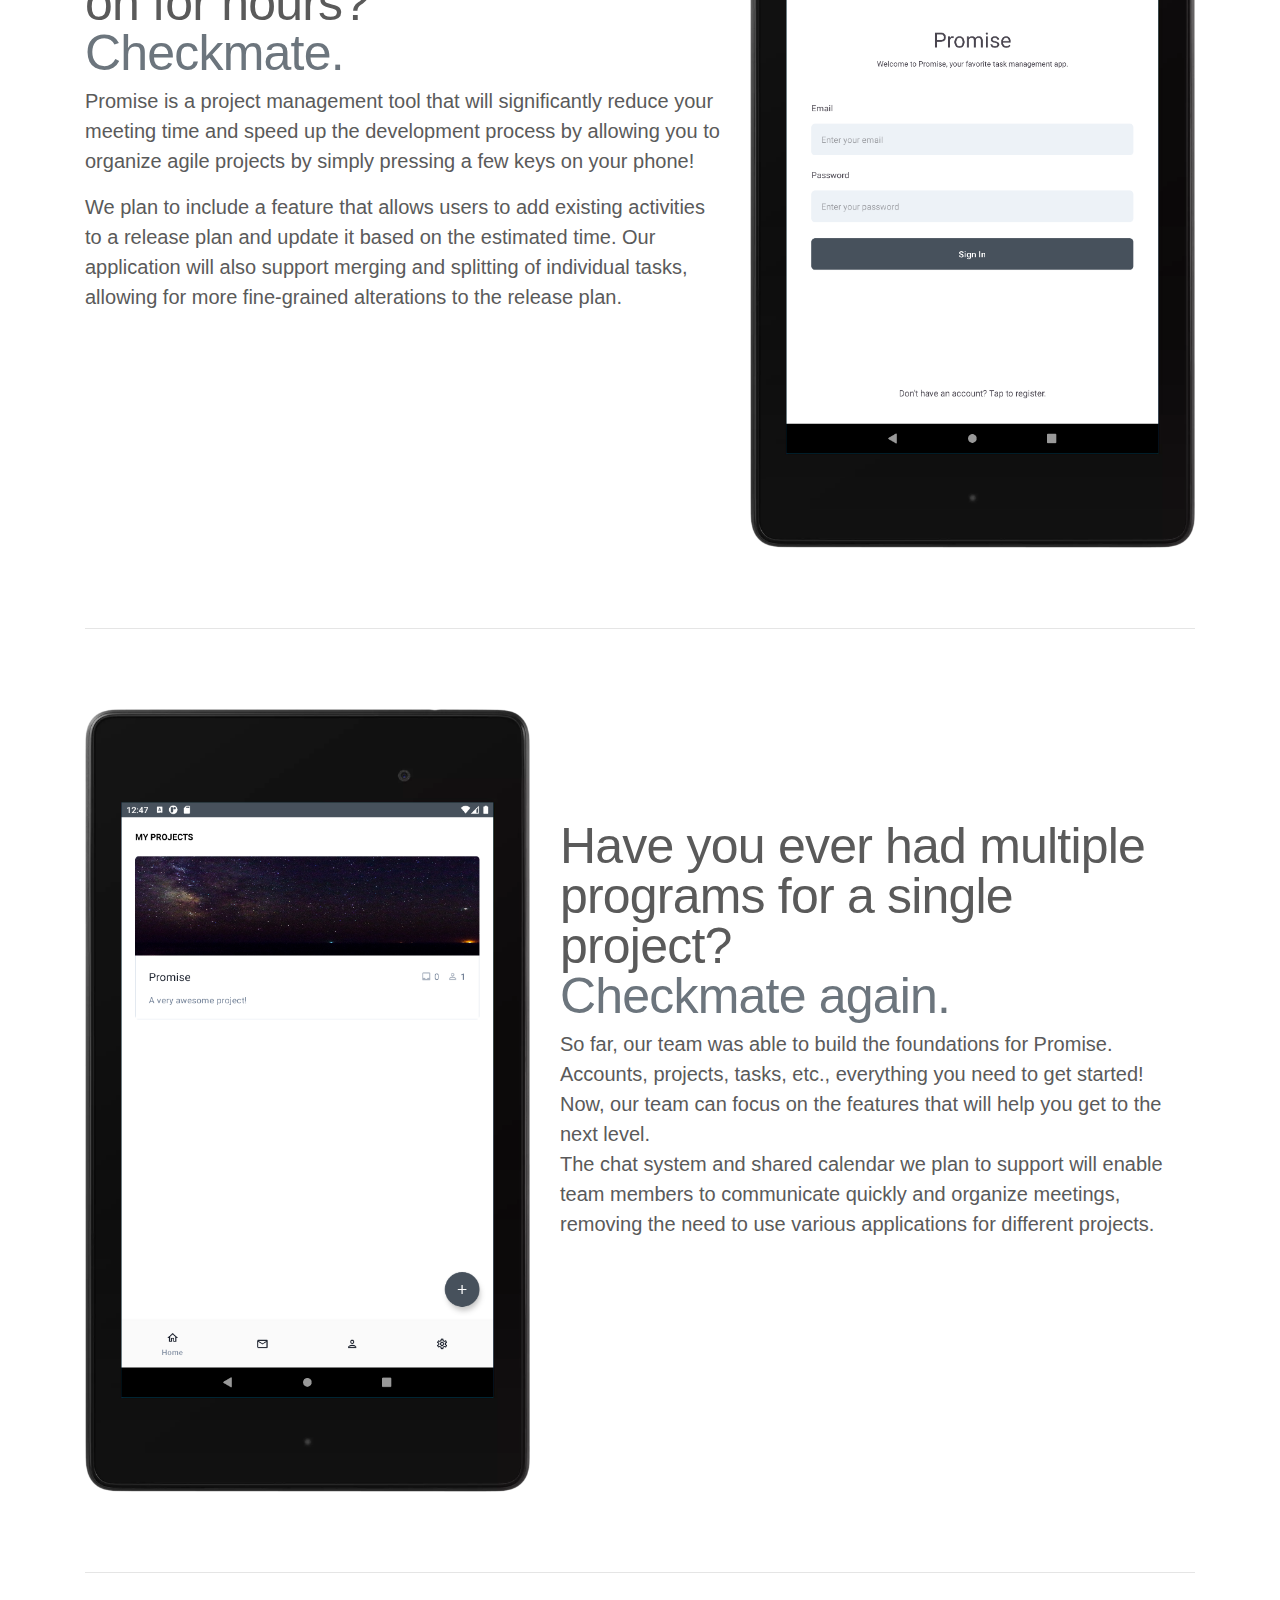
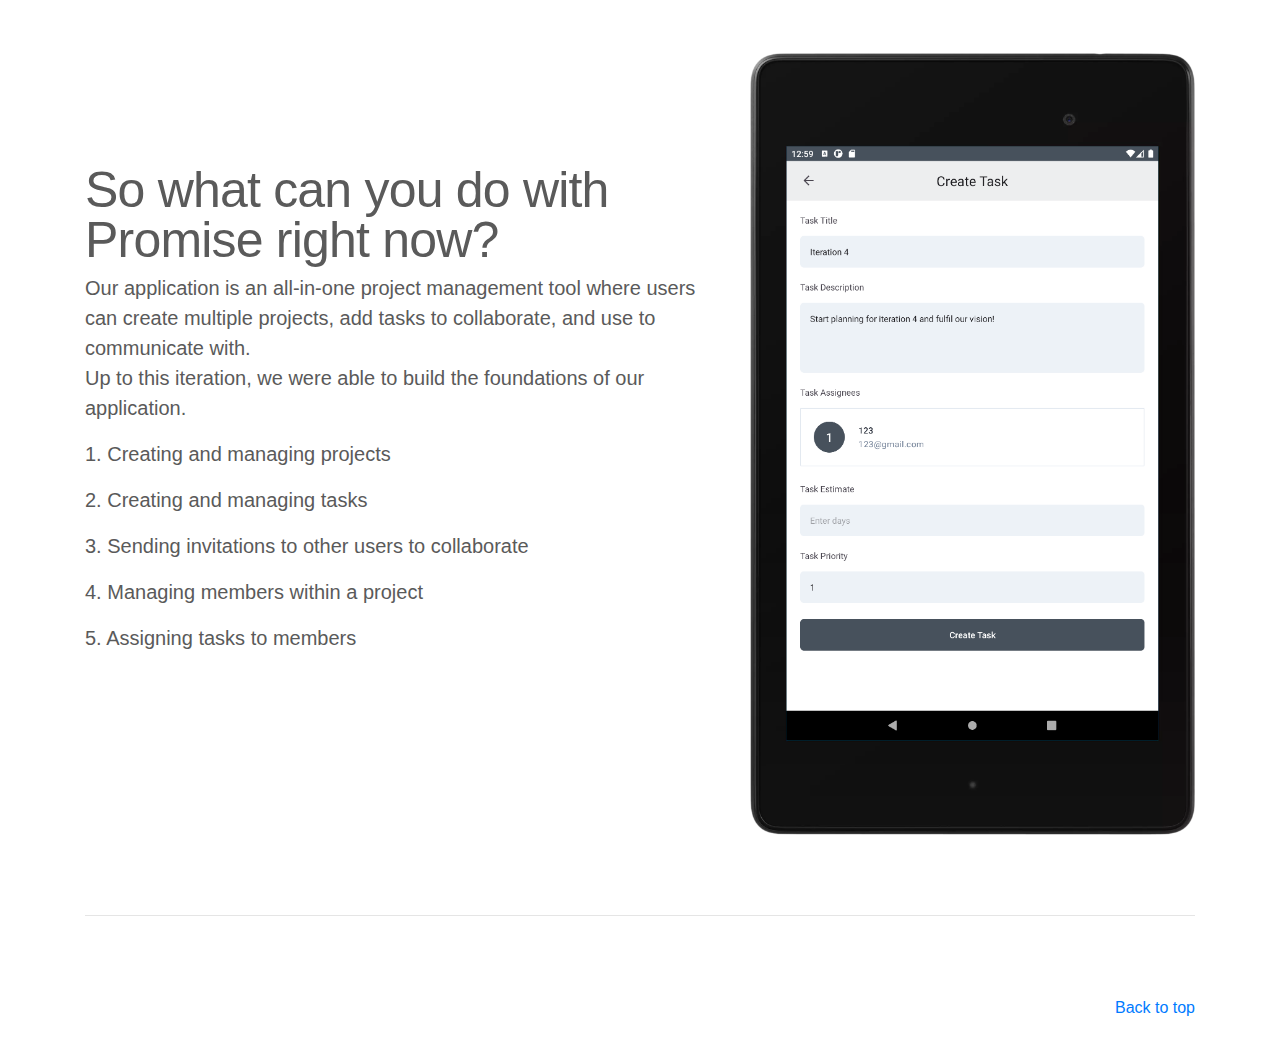
==== commit 62aa66b5: "Updated index.html" ====
--- a/website/index.html
+++ b/website/index.html
@@ -112,7 +112,7 @@
           
           
           <div class="col-lg-4">
-            <img class="rounded-circle" src="/website/images/susie.png" alt="Generic placeholder image" width="140" height="140">
+            <img class="rounded-circle" src="./images/susie.png" alt="Generic placeholder image" width="140" height="140">
             <h2>Kihaile, Susie</h2>
             <p>I have had the importance of code organization reinforced on me. Seeing the difference in the presentation and business layers after iterations 1 and 2 was major. The presentation layer code looks much cleaner now that it’s not cluttered with a million if statements and it also makes it a lot easier to read when you just have the name of a function in the business class rather than a bunch of logic code. At the start, I found it quite tedious to have code separated into three different layers because back then we had so many classes and so little code. I’m also just used to plopping my code down somewhere and keeping it organized by making functions but with how big our program is, it’s definitely a lot easier to follow with the organization we learned in class. I still get lost looking for certain classes sometimes so I can’t imagine how much worse it would’ve been if we didn’t have all of our different packages organizing the different kinds of code. 
                 I also learned a lot of shortcuts in my IDE programs from interacting with the group.
@@ -120,25 +120,25 @@
           </div><!-- /.col-lg-4 -->
           
           <div class="col-lg-4">
-            <img class="rounded-circle" src="/website/images/felix.png" alt="Generic placeholder image" width="140" height="140">
+            <img class="rounded-circle" src="./images/felix.png" alt="Generic placeholder image" width="140" height="140">
             <h2>Nguyen, Tung</h2>
-            <p>Duis mollis, est non commodo luctus, nisi erat porttitor ligula, eget lacinia odio sem nec elit. Cras mattis consectetur purus sit amet fermentum. Fusce dapibus, tellus ac cursus commodo, tortor mauris condimentum nibh.</p>
-          </div><!-- /.col-lg-4 -->
-
-          <div class="col-lg-4">
-            <img class="rounded-circle" src="/website/images/gibbon.png" alt="Generic placeholder image" width="140" height="140">
+            <p>I learned how to structure my codes so that it’s easily understood and better maintained in the future. I also acquired more knowledge about HSQLDB and how different layers communicate with each other. Being able to write codes involving front end to back end allow me to understand the principle of abstraction and separation of concerns. To work collaboratively effectively with my teammate I learned how to use Git which makes the communication and merging less troublesome.</p>
+          </div><!-- /.col-lg-4 -->
+
+          <div class="col-lg-4">
+            <img class="rounded-circle" src="./images/gibbon.png" alt="Generic placeholder image" width="140" height="140">
             <h2>Olfert, Luke</h2>
             <p>I learned a variety of things while working on our app. A lot of these were design related. For instance, I learned and saw specific applications of several patterns such as MVVM and Builder. I also learned about a lot about how Android works and the strategies it uses it cope with common problems in UI programming, particularly while working with the Navigation Component API. I gained some experience with layered application architecture as well and came to better understand its benefits. Other things I learned were more related to programming practices. For one thing, I realized the importance of style consistency in things like variable names and class structures and how it can affect the clarity of an application’s code. I also learned about branching strategies and how to use Git in a collaborative context.</p>
           </div><!-- /.col-lg-4 -->
           
           <div class="col-lg-4">
-            <img class="rounded-circle" src="/website/images/siwen.png" alt="Generic placeholder image" width="140" height="140">
+            <img class="rounded-circle" src="./images/siwen.png" alt="Generic placeholder image" width="140" height="140">
             <h2>Sun, Siwen</h2>
             <p>Through this project, I learned how to use Android studio, and learned about the project structure of the Android project, how to use hsqldb, including creating tables, and initializing the database into the emulator. It concatenates what I have learned in university, from the writing of the java language, the design of the product, the human-computer interaction and the use of the database. Especially I learned to use git to manage our codes. This course is a very realistic simulation of post-job development scenarios by completing group tasks, which helps us adapt to the workplace after graduation.</p>
           </div><!-- /.col-lg-4 -->
 
           <div class="col-lg-4">
-            <img class="rounded-circle" src="/website/images/oscar.png" alt="Generic placeholder image" width="140" height="140">
+            <img class="rounded-circle" src="./images/oscar.png" alt="Generic placeholder image" width="140" height="140">
             <h2>Youn, Dani</h2>
             <p>By working on this project, I was able to gain skills for layering code for a better architecture, and how to collaborate with team members in an agile setup. I noticed how smoother our meetings and development were after each iteration and retrospective. On the technical side, I learned how to create Android specific elements using design patterns we learned in class like Adaptors or Builders. Lastly, I was once again reminded the importance of clean coding and proper documentation. It was much easier for us to use interfaces of other members when they had some documentation on it with a clear structure.</p>
           </div><!-- /.col-lg-4 -->
@@ -164,7 +164,7 @@
             <p class="lead">We plan to include a feature that allows users to add existing activities to a release plan and update it based on the estimated time. Our application will also support merging and splitting of individual tasks, allowing for more fine-grained alterations to the release plan.</p>
         </div>
           <div class="col-md-5">
-            <img class="featurette-image img-fluid mx-auto" src="/website/images/login.png" alt="Generic placeholder image">
+            <img class="featurette-image img-fluid mx-auto" src="./images/login.png" alt="Generic placeholder image">
           </div>
         </div>
 
@@ -181,7 +181,7 @@
                 <br> The chat system and shared calendar we plan to support will enable team members to communicate quickly and organize meetings, removing the need to use various applications for different projects.</p>
           </div>
           <div class="col-md-5 order-md-1">
-            <img class="featurette-image img-fluid mx-auto" src="/website/images/dashboard.png" alt="Generic placeholder image">
+            <img class="featurette-image img-fluid mx-auto" src="./images/dashboard.png" alt="Generic placeholder image">
           </div>
         </div>
 
@@ -199,7 +199,7 @@
               <p class="lead">5. Assigning tasks to members</p>
           </div>
             <div class="col-md-5">
-              <img class="featurette-image img-fluid mx-auto" src="/website/images/task.png" alt="Generic placeholder image">
+              <img class="featurette-image img-fluid mx-auto" src="./images/task.png" alt="Generic placeholder image">
             </div>
           </div>
 
@@ -222,4 +222,4 @@
     <script src="https://cdn.jsdelivr.net/npm/popper.js@1.14.7/dist/umd/popper.min.js" integrity="sha384-UO2eT0CpHqdSJQ6hJty5KVphtPhzWj9WO1clHTMGa3JDZwrnQq4sF86dIHNDz0W1" crossorigin="anonymous"></script>
     <script src="https://cdn.jsdelivr.net/npm/bootstrap@4.3.1/dist/js/bootstrap.min.js" integrity="sha384-JjSmVgyd0p3pXB1rRibZUAYoIIy6OrQ6VrjIEaFf/nJGzIxFDsf4x0xIM+B07jRM" crossorigin="anonymous"></script>
   </body>
-</html>+</html>
--- a/website/carousel.css
+++ b/website/carousel.css
@@ -15,7 +15,7 @@
   /* Carousel base class */
   .carousel {
     margin-bottom: 4rem;
-    background-image: url(/website/images/pawel-czerwinski-tMbQpdguDVQ-unsplash.jpg);
+    background-image: url(./images/pawel-czerwinski-tMbQpdguDVQ-unsplash.jpg);
     background-size: cover;
   }
   /* Since positioning the image, we need to help out the caption */
@@ -99,4 +99,4 @@
     .featurette-heading {
       margin-top: 7rem;
     }
-  }+  }
